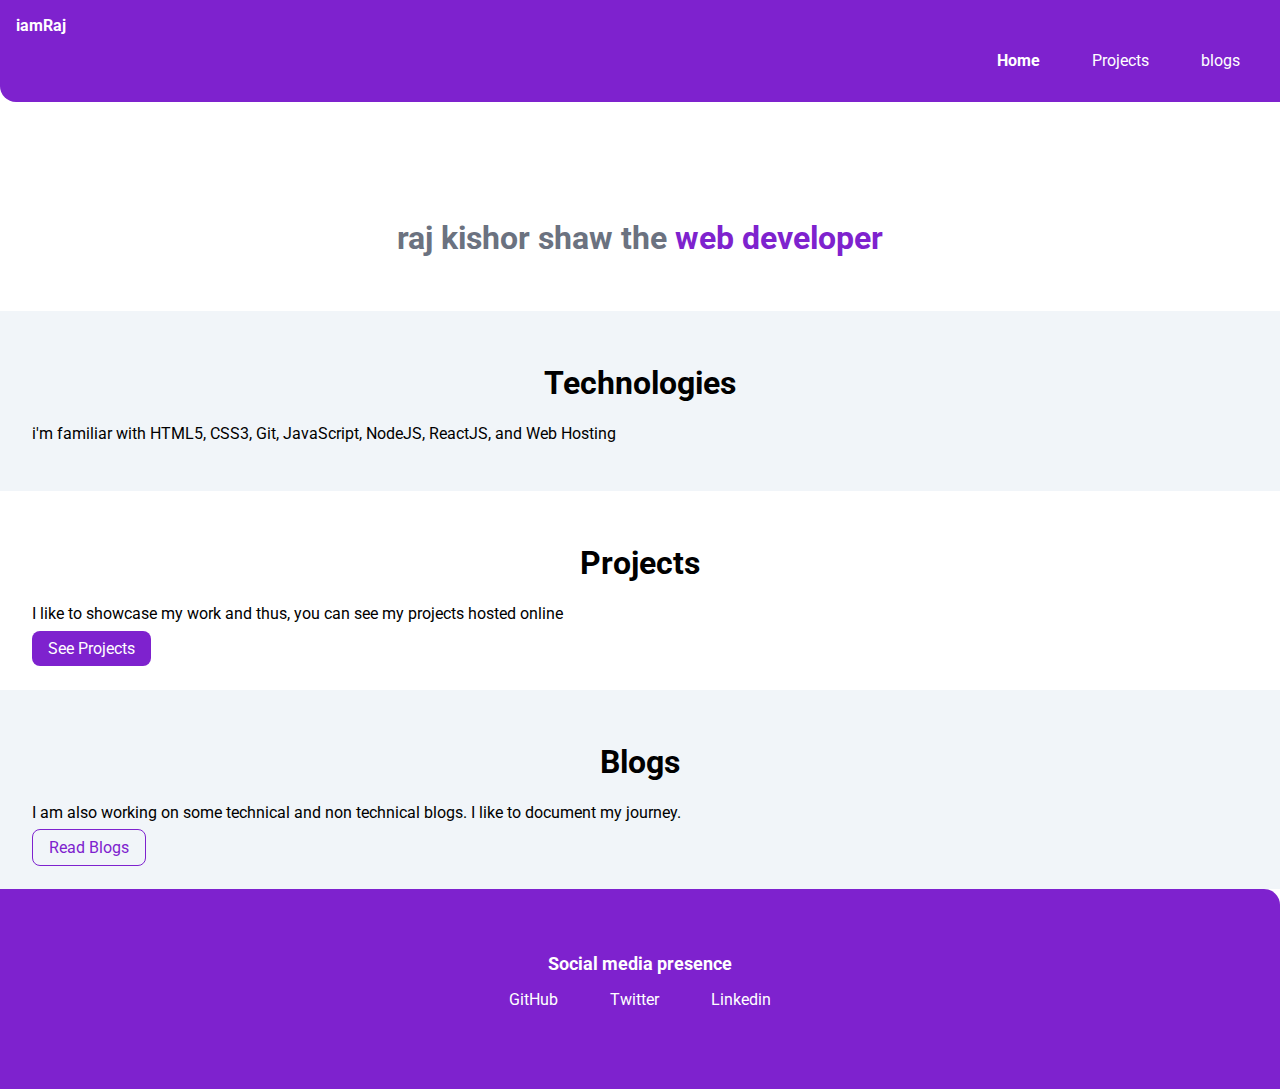
==== index.html @ 728dc3ad "Portfolio" ====
<!DOCTYPE html>
<html lang="en">
  <head>
    <meta charset="UTF-8" />
    <meta http-equiv="X-UA-Compatible" content="IE=edge" />
    <meta name="viewport" content="width=device-width, initial-scale=1.0" />
    <title>home | rajkishor</title>
    <link rel="stylesheet" href="style.css" />
  </head>
  <body>
    <nav class="navigation container">
      <div class="nav-brand">iamRaj</div>
      <ul class="list-non-bullet nav-pills">
        <li class="list-item-inline">
          <a class="link link-active" href="/">Home</a>
        </li>
        <li class="list-item-inline">
          <a class="link" href="/projects.html">Projects</a>
        </li>
        <li class="list-item-inline">
          <a class="link" href="/blogs.html">blogs</a>
        </li>
      </ul>
    </nav>

    <header class="hero">
      <img class="hero-img" src="images/hero.svg" alt="" />
      <h1 class="hero-heading">
        raj kishor shaw the <span class="heading-inverted">web developer</span>
      </h1>
    </header>

    <section class="section ow">
      <div class="container conatainer-center"></div>
      <h1>Technologies</h1>
      <p>
        i'm familiar with HTML5, CSS3, Git, JavaScript, NodeJS, ReactJS, and Web
        Hosting
      </p>
    </section>

    <section class="section">
      <div class="container conatainer-center"></div>
      <h1>Projects</h1>
      <p>
        I like to showcase my work and thus, you can see my projects hosted
        online
      </p>
      <a class="link link-primary" href="/">See Projects</a>
    </section>

    <section class="section ow">
      <div class="container conatainer-center"></div>
      <h1>Blogs</h1>
      <p>
        I am also working on some technical and non technical blogs. I like to
        document my journey.
      </p>
      <a class="link link-secondary" href="/">Read Blogs</a>

    </section>

    <footer class="footer">
        <div class="footer-header">Social media presence</div>
        <ul class="social-links list-non-bullet">
         <li class="list-item-inline">
          <a class="link" href="https://github.com/rkshaw20">
          GitHub
          </a></li> 
          <li class="list-item-inline">
          <a class="link" href="https://twitter.com/RajKishorShaw17">
              Twitter
          </a></li>
          <li class="list-item-inline">
              <a class="link" href="https://www.linkedin.com/in/raj-kishor-shaw-636759144/">
              Linkedin
          </a></li>
        </ul>
      </footer>
  </body>
</html>
---- style.css ----
@import url('https://fonts.googleapis.com/css2?family=Montserrat:ital,wght@1,300&family=Roboto&display=swap');

:root{
    --primary-color: #7e22ce;
    --dark-gray:#6b7280;
    --off-white:#f1f5f9;
}
body{
    font-family: 'Montserrat', sans-serif;
font-family: 'Roboto', sans-serif;
margin: 0px;
}

/** spaces **/
.margin-md{
    margin: 2rem;
}

/** container **/
.container{
   padding: 0rem 1rem;
}
.container-center{
    max-width: 600px;
    margin: auto;
}
hr{
    margin: 2rem 0rem;
}
/** link **/
.link{
    text-decoration: none;
    padding: 0.5rem 1rem;
    /* margin-top: 1rem;
    margin-bottom: 1rem; */
}
.link-primary{
    background-color:var(--primary-color);
    border-radius: 0.5rem;
    color: white;

}
.link-secondary{
    color: var(--primary-color);
    border-radius: 0.5rem;
    border: 1px solid var(--primary-color);
}
/** look into BEM naming covention **/

/** lists **/
.list-non-bullet{
    list-style: none;
}
.list-item-inline{
    display: inline;
    padding: 0rem 0.5rem;
}

/** navigation **/
.navigation{
    background-color: var(--primary-color);
    color: white;
    padding: 1rem;
    border-bottom-left-radius: 1rem;
}
.navigation .nav-brand{
    font-weight: bold;
}
.navigation .nav-pills{
    text-align: right;
}
.navigation .link{
    color: white;
}
.navigation .link-active{
    font-weight: bold;
}

/** header **/
.hero{
    padding: 2rem;
    padding-top: 5rem;
}
.hero .hero-img{
    max-width: 350px;
    display: block;
    margin: auto;
}
.hero .hero-heading{
    text-align: center;
    padding-top: 1rem;
    color: var(--dark-gray);
}
.hero .hero-heading .heading-inverted{
    color: var(--primary-color);
}
 /** section **/
 .section {
    padding: 2rem;
 }
 .section h1{
    text-align: center;
 }
 .ow{
    background-color: var(--off-white);
 }
 /** footer **/
 .footer{
    background-color:var(--primary-color) ;
    padding: 4rem 1rem;
    text-align: center;
    color: white;
    border-top-right-radius: 1rem;
 }
 .footer .link{
    color: white;
 }
 .footer .footer-header{
    font-weight: bold;
    font-size: large;
 }
 .footer ul{
    padding-inline-start: 0px;
 }
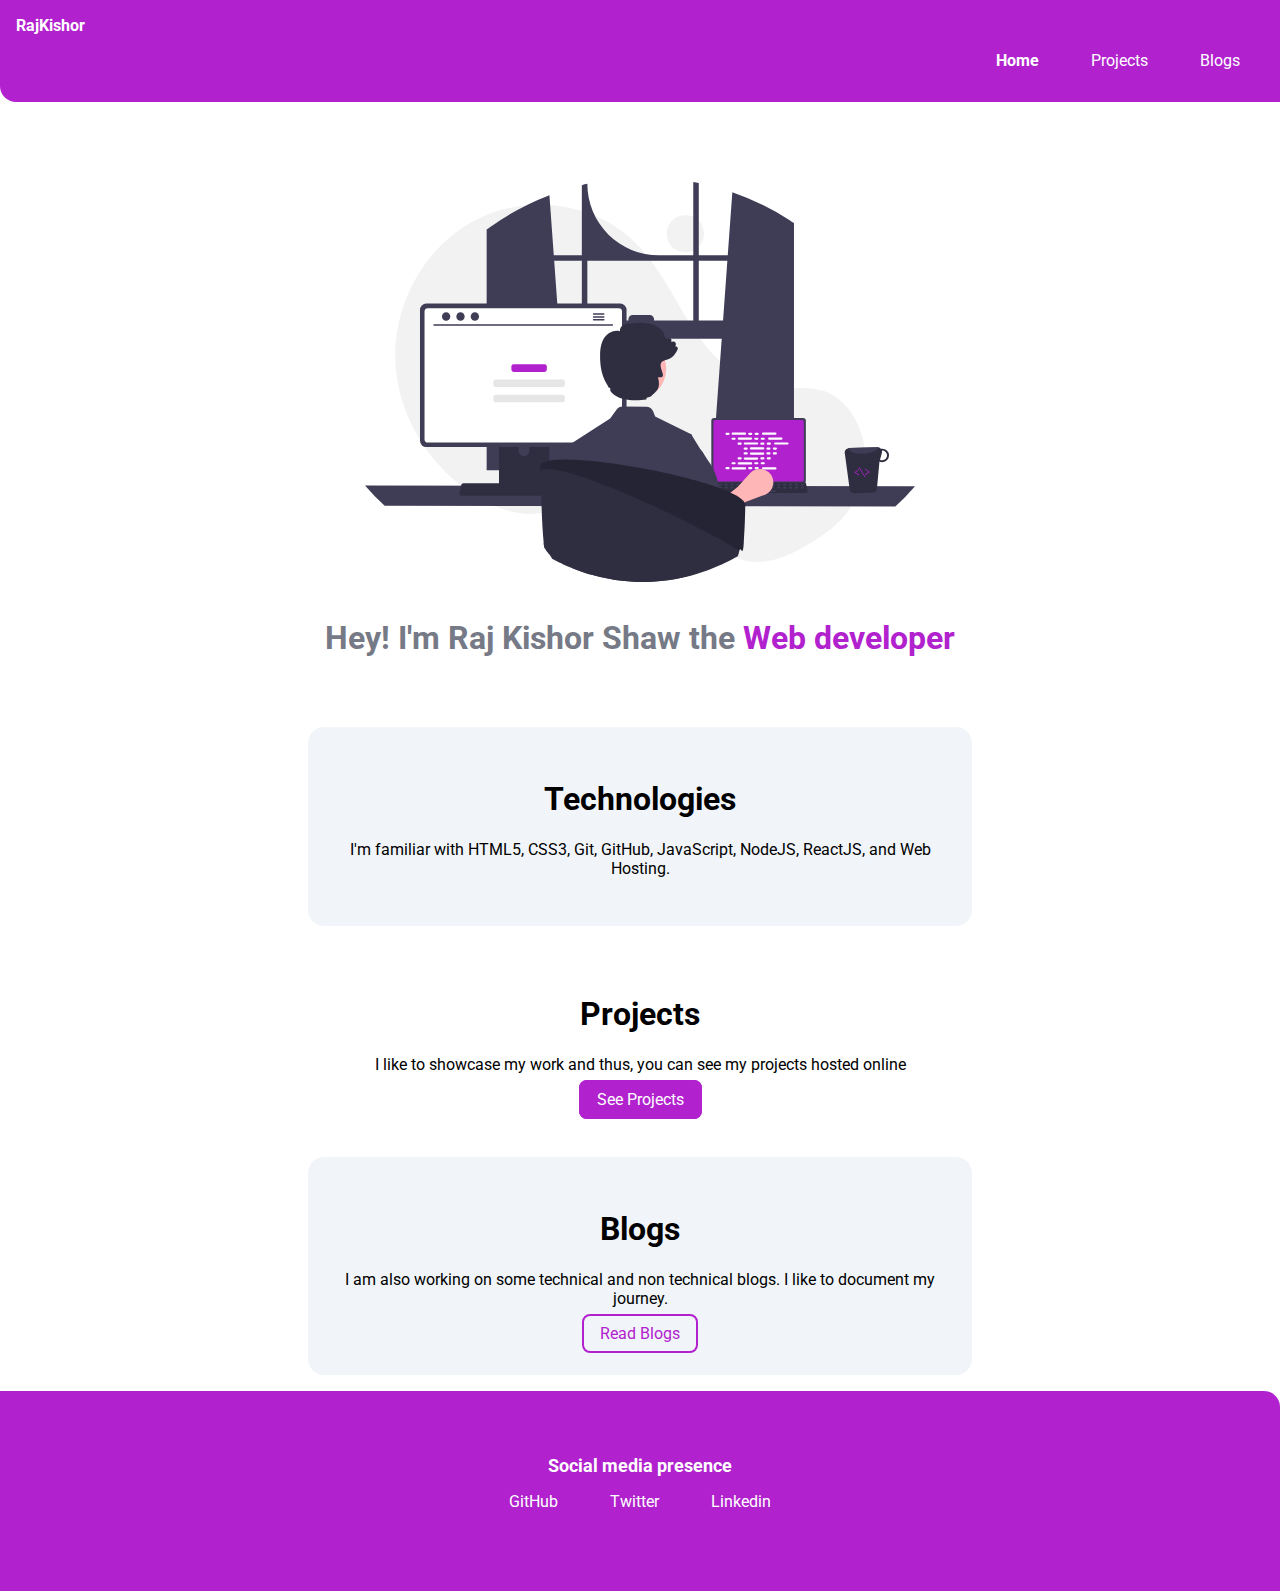
==== commit df24733c: "style: color of img & display" ====
--- a/index.html
+++ b/index.html
@@ -4,78 +4,87 @@
     <meta charset="UTF-8" />
     <meta http-equiv="X-UA-Compatible" content="IE=edge" />
     <meta name="viewport" content="width=device-width, initial-scale=1.0" />
-    <title>home | rajkishor</title>
+    <title>Home | rajkishor</title>
     <link rel="stylesheet" href="style.css" />
   </head>
   <body>
     <nav class="navigation container">
-      <div class="nav-brand">iamRaj</div>
+      <div class="nav-brand">RajKishor</div>
       <ul class="list-non-bullet nav-pills">
         <li class="list-item-inline">
-          <a class="link link-active" href="/">Home</a>
+          <a class="link link-active" href="/index.html">Home</a>
         </li>
         <li class="list-item-inline">
-          <a class="link" href="/projects.html">Projects</a>
+          <a class="link" href="/projects/projects.html">Projects</a>
         </li>
         <li class="list-item-inline">
-          <a class="link" href="/blogs.html">blogs</a>
+          <a class="link" href="/blogs/blogs.html">Blogs</a>
         </li>
       </ul>
     </nav>
 
     <header class="hero">
-      <img class="hero-img" src="images/hero.svg" alt="" />
+      <img class="hero-img" src="images/front1.svg" alt="" />
       <h1 class="hero-heading">
-        raj kishor shaw the <span class="heading-inverted">web developer</span>
+        Hey! I'm Raj Kishor Shaw the
+        <span class="heading-inverted">Web developer</span>
       </h1>
     </header>
+    <main>
+      <section class="section ow">
+        <!-- <div class="container container-center-ow"></div> -->
+        <h1>Technologies</h1>
+        <p>
+          I'm familiar with HTML5, CSS3, Git, GitHub, JavaScript, NodeJS,
+          ReactJS, and Web Hosting.
+        </p>
+        <!-- </div> -->
+      </section>
 
-    <section class="section ow">
-      <div class="container conatainer-center"></div>
-      <h1>Technologies</h1>
-      <p>
-        i'm familiar with HTML5, CSS3, Git, JavaScript, NodeJS, ReactJS, and Web
-        Hosting
-      </p>
-    </section>
+      <section class="section">
+        <!-- <div class="container container-center"> -->
+        <h1>Projects</h1>
+        <p>
+          I like to showcase my work and thus, you can see my projects hosted
+          online
+        </p>
+        <a class="link link-primary" href="/projects/projects.html"
+          >See Projects</a
+        >
+        <!-- </div> -->
+      </section>
 
-    <section class="section">
-      <div class="container conatainer-center"></div>
-      <h1>Projects</h1>
-      <p>
-        I like to showcase my work and thus, you can see my projects hosted
-        online
-      </p>
-      <a class="link link-primary" href="/">See Projects</a>
-    </section>
-
-    <section class="section ow">
-      <div class="container conatainer-center"></div>
-      <h1>Blogs</h1>
-      <p>
-        I am also working on some technical and non technical blogs. I like to
-        document my journey.
-      </p>
-      <a class="link link-secondary" href="/">Read Blogs</a>
-
-    </section>
-
+      <section class="section ow">
+        <!-- <div class="container container-center-ow"> -->
+        <h1>Blogs</h1>
+        <p>
+          I am also working on some technical and non technical blogs. I like to
+          document my journey.
+        </p>
+        <a class="link link-secondary" href="/blogs/blogs.html">Read Blogs</a>
+        <!-- </div> -->
+      </section>
+    </main>
     <footer class="footer">
-        <div class="footer-header">Social media presence</div>
-        <ul class="social-links list-non-bullet">
-         <li class="list-item-inline">
-          <a class="link" href="https://github.com/rkshaw20">
-          GitHub
-          </a></li> 
-          <li class="list-item-inline">
+      <div class="footer-header">Social media presence</div>
+      <ul class="social-links list-non-bullet">
+        <li class="list-item-inline">
+          <a class="link" href="https://github.com/rkshaw20">GitHub</a>
+        </li>
+        <li class="list-item-inline">
           <a class="link" href="https://twitter.com/RajKishorShaw17">
-              Twitter
-          </a></li>
-          <li class="list-item-inline">
-              <a class="link" href="https://www.linkedin.com/in/raj-kishor-shaw-636759144/">
-              Linkedin
-          </a></li>
-        </ul>
-      </footer>
+            Twitter
+          </a>
+        </li>
+        <li class="list-item-inline">
+          <a
+            class="link"
+            href="https://www.linkedin.com/in/raj-kishor-shaw-636759144/"
+          >
+            Linkedin
+          </a>
+        </li>
+      </ul>
+    </footer>
   </body>
 </html>
--- a/style.css
+++ b/style.css
@@ -1,124 +1,196 @@
-@import url('https://fonts.googleapis.com/css2?family=Montserrat:ital,wght@1,300&family=Roboto&display=swap');
+@import url("https://fonts.googleapis.com/css2?family=Montserrat:ital,wght@1,300&family=Roboto&display=swap");
 
-:root{
-    --primary-color: #7e22ce;
-    --dark-gray:#6b7280;
-    --off-white:#f1f5f9;
+/* 7e22ce */
+:root {
+  --primary-color: #b122ce;
+  --dark-gray: #767a86;
+  --off-white: #f1f5f9;
 }
-body{
-    font-family: 'Montserrat', sans-serif;
-font-family: 'Roboto', sans-serif;
-margin: 0px;
+body {
+  font-family: "Montserrat", sans-serif;
+  font-family: "Roboto", sans-serif;
+  margin: 0px auto;
+  width:100%;
 }
 
 /** spaces **/
-.margin-md{
-    margin: 2rem;
+.margin-md {
+  margin: 2rem;
 }
 
 /** container **/
-.container{
-   padding: 0rem 1rem;
+.container {
+  padding: 0rem 1rem;
 }
-.container-center{
-    max-width: 600px;
-    margin: auto;
+.container-center {
+  max-width: 600px;
+  width: 100%;
+  padding: 2rem;
+  margin: 1rem auto;
+  border-radius: 1rem;
+  text-align: center;
+  align-items: center;
+  justify-content: center;
 }
-hr{
-    margin: 2rem 0rem;
+
+.container-center-ow {
+  background-color: var(--off-white);
+  max-width: 600px;
+  width: 100%;
+  padding: 2rem;
+  margin: auto;
+  border-radius: 1rem;
+  text-align: center;
+  align-items: center;
+  justify-content: center;
+}
+hr {
+  margin: 2rem 0rem;
 }
 /** link **/
-.link{
-    text-decoration: none;
-    padding: 0.5rem 1rem;
-    /* margin-top: 1rem;
+.link {
+  text-decoration: none;
+  padding: 0.5rem 1rem;
+  /* margin-top: 1rem;
     margin-bottom: 1rem; */
 }
-.link-primary{
-    background-color:var(--primary-color);
-    border-radius: 0.5rem;
-    color: white;
-
+.link-primary {
+  background-color: var(--primary-color);
+  border-radius: 0.5rem;
+  color: white;
+  border: 2px solid var(--primary-color);
 }
-.link-secondary{
-    color: var(--primary-color);
-    border-radius: 0.5rem;
-    border: 1px solid var(--primary-color);
+.link-primary:hover {
+  background-color: var(--off-white);
+  color: var(--primary-color);
+  border: 2px solid var(--primary-color);
+}
+.link-secondary {
+  color: var(--primary-color);
+  border-radius: 0.5rem;
+  border: 2px solid var(--primary-color);
+}
+.link-secondary:hover {
+  background-color: var(--primary-color);
+  color: var(--off-white);
+  border: 2px solid var(--off-white);
 }
 /** look into BEM naming covention **/
 
 /** lists **/
-.list-non-bullet{
-    list-style: none;
+.list-non-bullet {
+  list-style: none;
+  padding-inline-start: 0px;
 }
-.list-item-inline{
-    display: inline;
-    padding: 0rem 0.5rem;
+.list-item-inline {
+  display: inline;
+  padding: 0rem 0.5rem;
 }
 
 /** navigation **/
-.navigation{
-    background-color: var(--primary-color);
-    color: white;
-    padding: 1rem;
-    border-bottom-left-radius: 1rem;
+.navigation {
+  background-color: var(--primary-color);
+  color: white;
+  padding: 1rem;
+  border-bottom-left-radius: 1rem;
 }
-.navigation .nav-brand{
-    font-weight: bold;
+.navigation .nav-brand {
+  font-weight: bold;
 }
-.navigation .nav-pills{
-    text-align: right;
+.navigation .nav-pills {
+  text-align: right;
 }
-.navigation .link{
-    color: white;
+.navigation .link {
+  color: white;
 }
-.navigation .link-active{
-    font-weight: bold;
+.navigation .link-active {
+  font-weight: bold;
 }
 
 /** header **/
-.hero{
-    padding: 2rem;
-    padding-top: 5rem;
+.hero {
+  padding: 2rem;
+  padding-top: 5rem;
 }
-.hero .hero-img{
-    max-width: 350px;
-    display: block;
-    margin: auto;
+.hero .hero-img {
+  max-width: 80%;
+  width: 550px;
+  display: block;
+  margin: auto;
 }
-.hero .hero-heading{
-    text-align: center;
-    padding-top: 1rem;
-    color: var(--dark-gray);
+.hero .hero-heading {
+  text-align: center;
+  padding-top: 1rem;
+  color: var(--dark-gray);
 }
-.hero .hero-heading .heading-inverted{
-    color: var(--primary-color);
+.hero .hero-heading .heading-inverted {
+  color: var(--primary-color);
 }
- /** section **/
- .section {
-    padding: 2rem;
+/** section **/
+.section {
+  padding: 2rem;
+  margin: 1rem auto;
+  border-radius: 1rem;
+  max-width: 600px;
+  text-align: center;
+  align-items: center;
+  justify-content: center;
+}
+.section h1 {
+  text-align: center;
+}
+.ow {
+  background-color: var(--off-white);
+}
+/** footer **/
+.footer {
+  background-color: var(--primary-color);
+  padding: 4rem 1rem;
+  text-align: center;
+  color: white;
+  border-top-right-radius: 1rem;
+}
+.footer .link {
+  color: white;
+}
+.footer .footer-header {
+  font-weight: bold;
+  font-size: large;
+}
+.footer ul {
+  padding-inline-start: 0px;
+}
+
+/*label-tag*/
+.label-tag {
+  background-color: var(--primary-color);
+  border-radius: 0.5rem;
+  padding: 0 0.2rem;
+}
+
+@media(max-width:900px){
+  body{
+    max-width: 95%;
+    width: 100%;
+  }
+ .list-item-inline{
+  display: inline;
+  padding: 0rem;
  }
- .section h1{
-    text-align: center;
- }
- .ow{
-    background-color: var(--off-white);
- }
- /** footer **/
- .footer{
-    background-color:var(--primary-color) ;
-    padding: 4rem 1rem;
-    text-align: center;
-    color: white;
-    border-top-right-radius: 1rem;
- }
- .footer .link{
-    color: white;
- }
- .footer .footer-header{
-    font-weight: bold;
-    font-size: large;
- }
- .footer ul{
-    padding-inline-start: 0px;
- }+ .container-center {
+  width: auto;
+}
+.container-center-ow {
+  width: auto;
+}
+.link-primary{
+  display: block;
+}
+.link-secondary{
+  display: block;
+}
+.link{
+  margin: 0.5rem;
+}
+} 
+
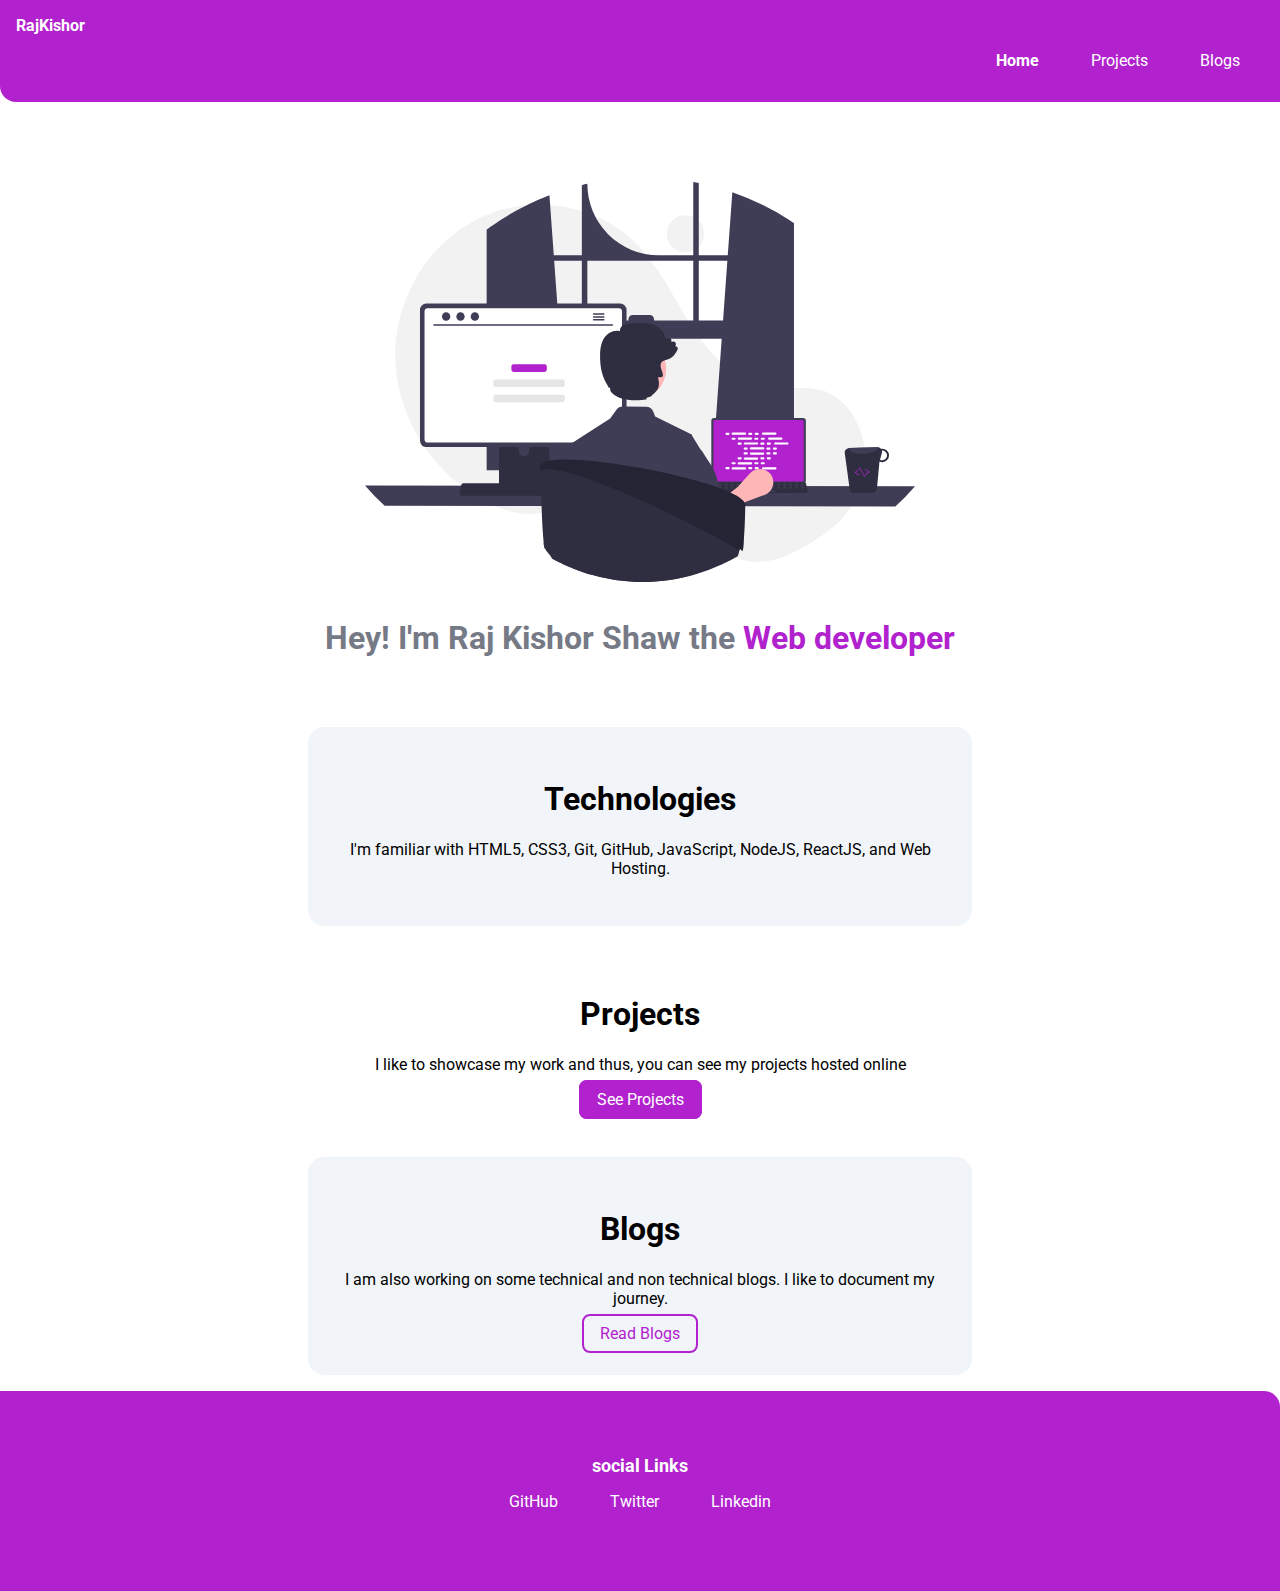
==== commit dddca004: "feat: added target blank" ====
--- a/index.html
+++ b/index.html
@@ -48,7 +48,7 @@
           I like to showcase my work and thus, you can see my projects hosted
           online
         </p>
-        <a class="link link-primary" href="/projects/projects.html"
+        <a class="link link-primary" href="/projects/projects.html" target="_blank"
           >See Projects</a
         >
         <!-- </div> -->
@@ -61,25 +61,25 @@
           I am also working on some technical and non technical blogs. I like to
           document my journey.
         </p>
-        <a class="link link-secondary" href="/blogs/blogs.html">Read Blogs</a>
+        <a class="link link-secondary" href="/blogs/blogs.html" target="_blank">Read Blogs</a>
         <!-- </div> -->
       </section>
     </main>
     <footer class="footer">
-      <div class="footer-header">Social media presence</div>
+      <div class="footer-header">social Links</div>
       <ul class="social-links list-non-bullet">
         <li class="list-item-inline">
-          <a class="link" href="https://github.com/rkshaw20">GitHub</a>
+          <a class="link" href="https://github.com/rkshaw20" target="_blank">GitHub</a>
         </li>
         <li class="list-item-inline">
-          <a class="link" href="https://twitter.com/RajKishorShaw17">
+          <a class="link" href="https://twitter.com/RajKishorShaw17" target="_blank">
             Twitter
           </a>
         </li>
         <li class="list-item-inline">
           <a
             class="link"
-            href="https://www.linkedin.com/in/raj-kishor-shaw-636759144/"
+            href="https://www.linkedin.com/in/raj-kishor-shaw-636759144/" target="_blank"
           >
             Linkedin
           </a>
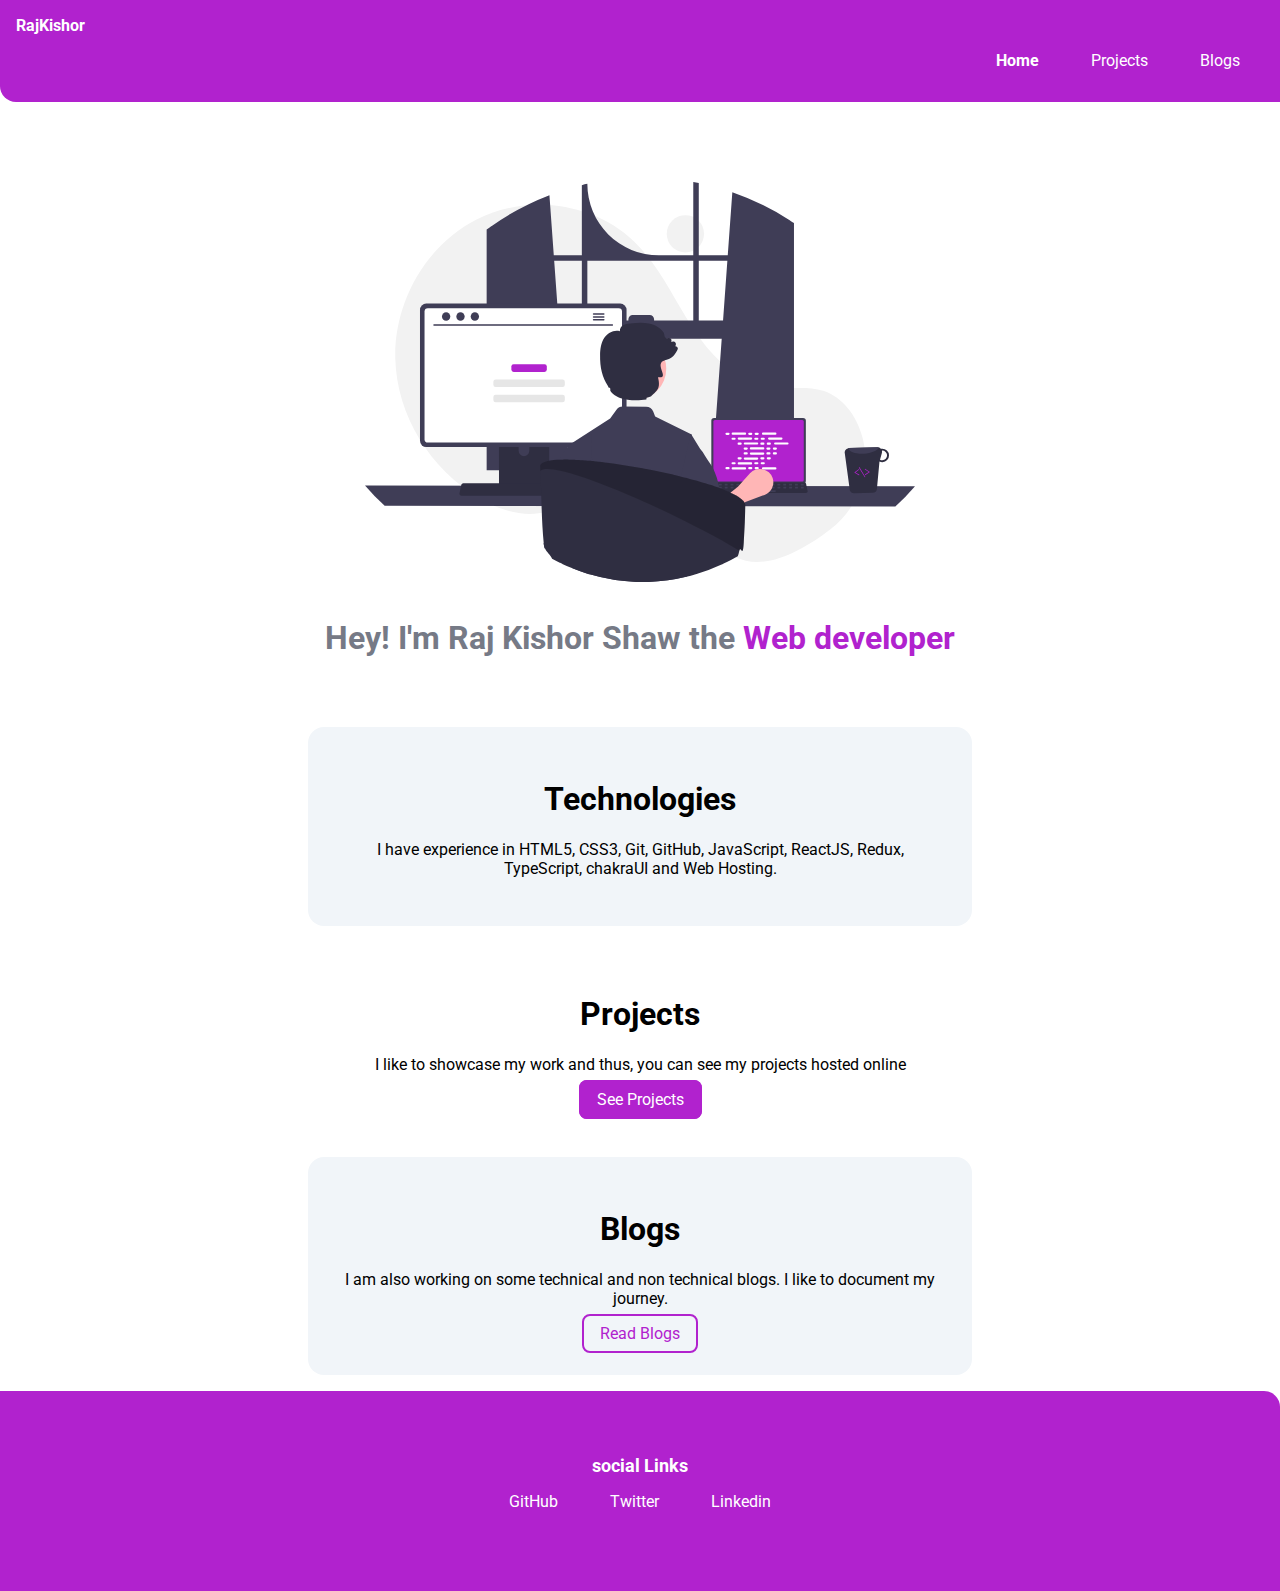
==== commit 0ce7a972: "added new projects" ====
--- a/index.html
+++ b/index.html
@@ -35,8 +35,8 @@
         <!-- <div class="container container-center-ow"></div> -->
         <h1>Technologies</h1>
         <p>
-          I'm familiar with HTML5, CSS3, Git, GitHub, JavaScript, NodeJS,
-          ReactJS, and Web Hosting.
+          I have experience in HTML5, CSS3, Git, GitHub, JavaScript,
+          ReactJS, Redux, TypeScript, chakraUI and Web Hosting.
         </p>
         <!-- </div> -->
       </section>
@@ -48,7 +48,7 @@
           I like to showcase my work and thus, you can see my projects hosted
           online
         </p>
-        <a class="link link-primary" href="/projects/projects.html" target="_blank"
+        <a class="link link-primary" href="/projects/projects.html" target=""
           >See Projects</a
         >
         <!-- </div> -->
@@ -61,7 +61,7 @@
           I am also working on some technical and non technical blogs. I like to
           document my journey.
         </p>
-        <a class="link link-secondary" href="/blogs/blogs.html" target="_blank">Read Blogs</a>
+        <a class="link link-secondary" href="/blogs/blogs.html" target="">Read Blogs</a>
         <!-- </div> -->
       </section>
     </main>
